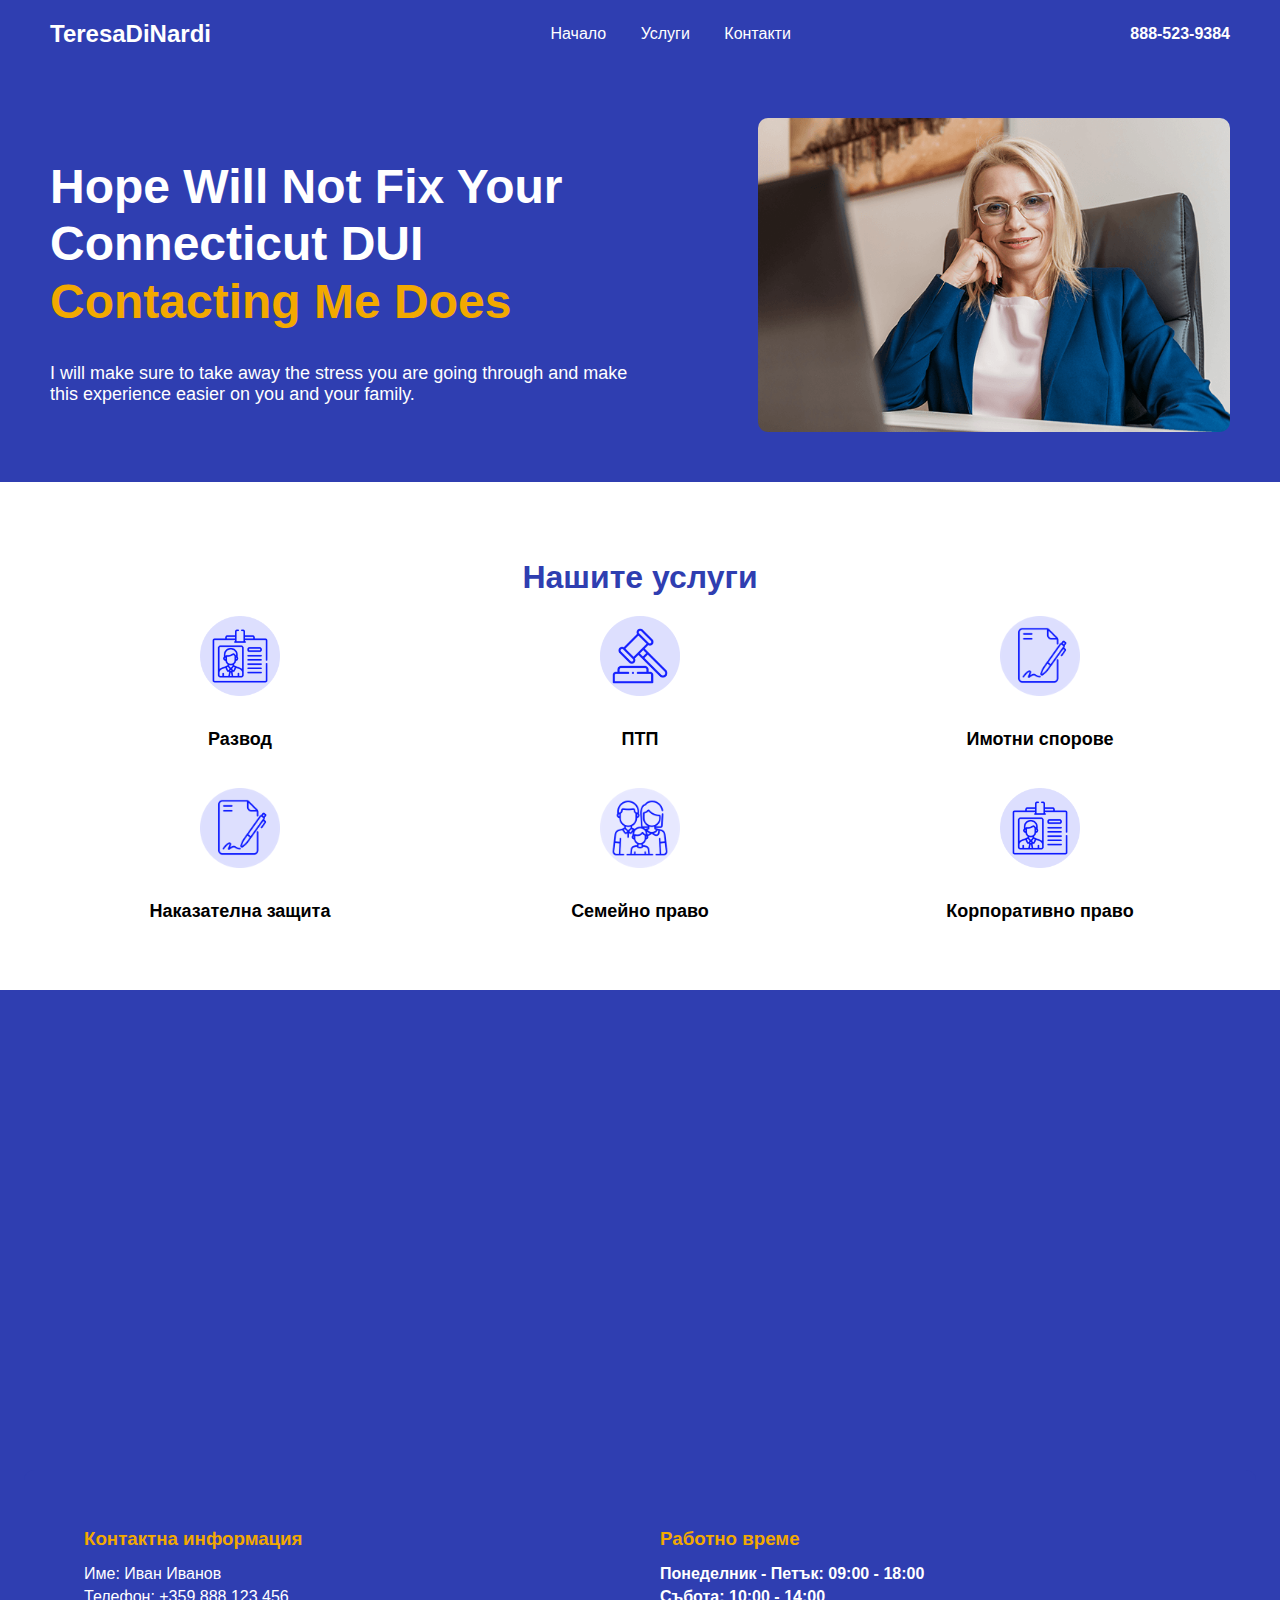
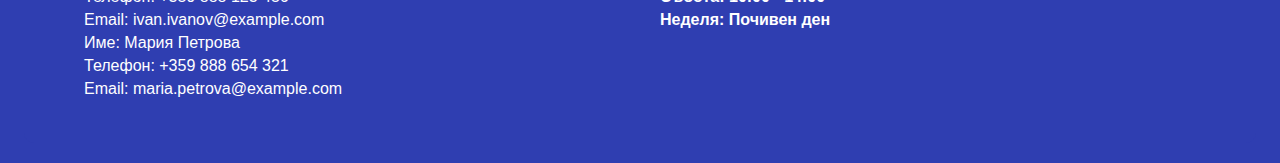
==== site/index.html @ 8c0b2213 "Add files via upload" ====
<!DOCTYPE html>
<html lang="en">
<head>
    <meta charset="UTF-8">
    <meta name="viewport" content="width=device-width, initial-scale=1.0">
    <title>Lawyer Website</title>
    <link rel="stylesheet" href="styles.css">
</head>
<body>
    <header class="header">
        <div class="logo">TeresaDiNardi</div>
        <nav>
            <a href="#nachalo">Начало</a>
            <a href="#uslugi">Услуги</a>
            <a href="#contact">Контакти</a>
        </nav>
        <div class="contact">888-523-9384</div>
    </header>

    <section class="hero" id="nachalo">
        <div class="content">
            <h1>Hope Will Not Fix Your <br> Connecticut DUI<br><span>Contacting Me Does</span></h1>
            <p>I will make sure to take away the stress you are going through and make this experience easier on you and your family.</p>
        </div>
        <img src="advokar.png" alt="Lawyer at desk">
    </section>
</section>

<section class="services" id="uslugi">
    <h2>Нашите услуги</h2>
    <div class="services-grid">
        <a href="divorce.html" class="service-item">
            <img src="choveche.png" alt="Развод">
            <p>Развод</p>
        </a>
        <a href="car-accident.html" class="service-item">
            <img src="chuk.png" alt="ПТП">
            <p>ПТП</p>
        </a>
        <a href="property-dispute.html" class="service-item">
            <img src="himikal.png" alt="Имотни спорове">
            <p>Имотни спорове</p>
        </a>
        <a href="criminal-defense.html" class="service-item">
            <img src="himikal.png" alt="Наказателна защита">
            <p>Наказателна защита</p>
        </a>
        <a href="family-law.html" class="service-item">
            <img src="razvod.png" alt="Семейно право">
            <p>Семейно право</p>
        </a>
        <a href="corporate-law.html" class="service-item">
            <img src="choveche.png" alt="Корпоративно право">
            <p>Корпоративно право</p>
        </a>
    </div>
</section>

</head>
<body>

    <!-- Секция с iframe -->
    <div class="iframe-container" >
        <iframe 
            src="https://www.google.com/maps/embed?pb=!1m18!1m12!1m3!1d13418.001685051138!2d-95.523238419865!3d29.717394502243!2m3!1f0!2f0!3f0!3m2!1i1024!2i768!4f13.1!3m3!1m2!1s0x8640c1b91a5e2f3f%3A0x89ec7c632e349!2sThe%20Pope%20Law%20Firm!5e0!3m2!1sen!2sus!4v1691097600958!5m2!1sen!2sus" 
            allowfullscreen="" 
            loading="lazy">
        </iframe>
    </div>

    <!-- Секция с контакти -->
    <div class="contacts" id="contact">
        <div class="left">
            <h3>Контактна информация</h3>
            <p>Име: Иван Иванов</p>
            <p>Телефон: +359 888 123 456</p>
            <p>Email: ivan.ivanov@example.com</p>
            <p>Име: Мария Петрова</p>
            <p>Телефон: +359 888 654 321</p>
            <p>Email: maria.petrova@example.com</p>
        </div>

        <div class="right">
            <h3>Работно време</h3>
            <p>Понеделник - Петък: 09:00 - 18:00</p>
            <p>Събота: 10:00 - 14:00</p>
            <p>Неделя: Почивен ден</p>
        </div>
    </div>

</body>
</body>
</html>
</body>
</html>
---- site/styles.css ----
body {
    margin: 0;
    font-family: Arial, sans-serif;
    color: #fff;
    background-color: #2f3eb1;
}

.header {
    display: flex;
    justify-content: space-between;
    align-items: center;
    padding: 20px 50px;
    background-color: #2f3eb1;
}

.header .logo {
    font-size: 24px;
    font-weight: bold;
}

.header nav a {
    color: #fff;
    text-decoration: none;
    margin: 0 15px;
    font-weight: 500;
}

.header nav a:hover {
    text-decoration: underline;
}

.header .contact {
    font-weight: bold;
}

.hero {
    display: flex;
    align-items: center;
    justify-content: space-between;
    padding: 50px;
}

.hero .content {
    max-width: 50%;
}

.hero h1 {
    font-size: 48px;
    line-height: 1.2;
}

.hero h1 span {
    color: #f2a900;
}

.hero p {
    margin: 20px 0;
    font-size: 18px;
}

.hero img {
    max-width: 40%;
    border-radius: 10px;
}

.services {
    padding: 50px;
    text-align: center;
    background-color: #fff;
    color: #000;
}

.services h2 {
    margin-bottom: 20px;
    font-size: 32px;
    color: #2f3eb1;
}

.services-grid {
    display: grid;
    grid-template-columns: repeat(3, 1fr);
    gap: 20px;
    justify-items: center;
}

.service-item {
    text-align: center;
    text-decoration: none;
    color: #000;
    font-size: 18px;
    font-weight: bold;
}

.service-item img {
    width: 80px;
    height: 80px;
    margin-bottom: 10px;
}

.service-item:hover p {
    color: #2f3eb1;
}


.iframe-container {
    display: flex;
    justify-content: center;
    margin: 40px 0;
}

iframe {
    width: 90%;
    height: 400px;
    border: none;
    border-radius: 10px;
}

.contacts {
    display: flex;
    justify-content: space-around;
    background-color: #2f3eb1;
    color: #fff;
    padding: 40px;
    border-radius: 10px;
    margin: 20px auto;
    max-width: 90%;
}

.contacts .left,
.contacts .right {
    flex: 1;
    margin: 0 20px;
}

.contacts h3 {
    margin-bottom: 15px;
    color: #f2a900;
}

.contacts p {
    margin: 5px 0;
}

.contacts .right p {
    font-weight: bold;
}
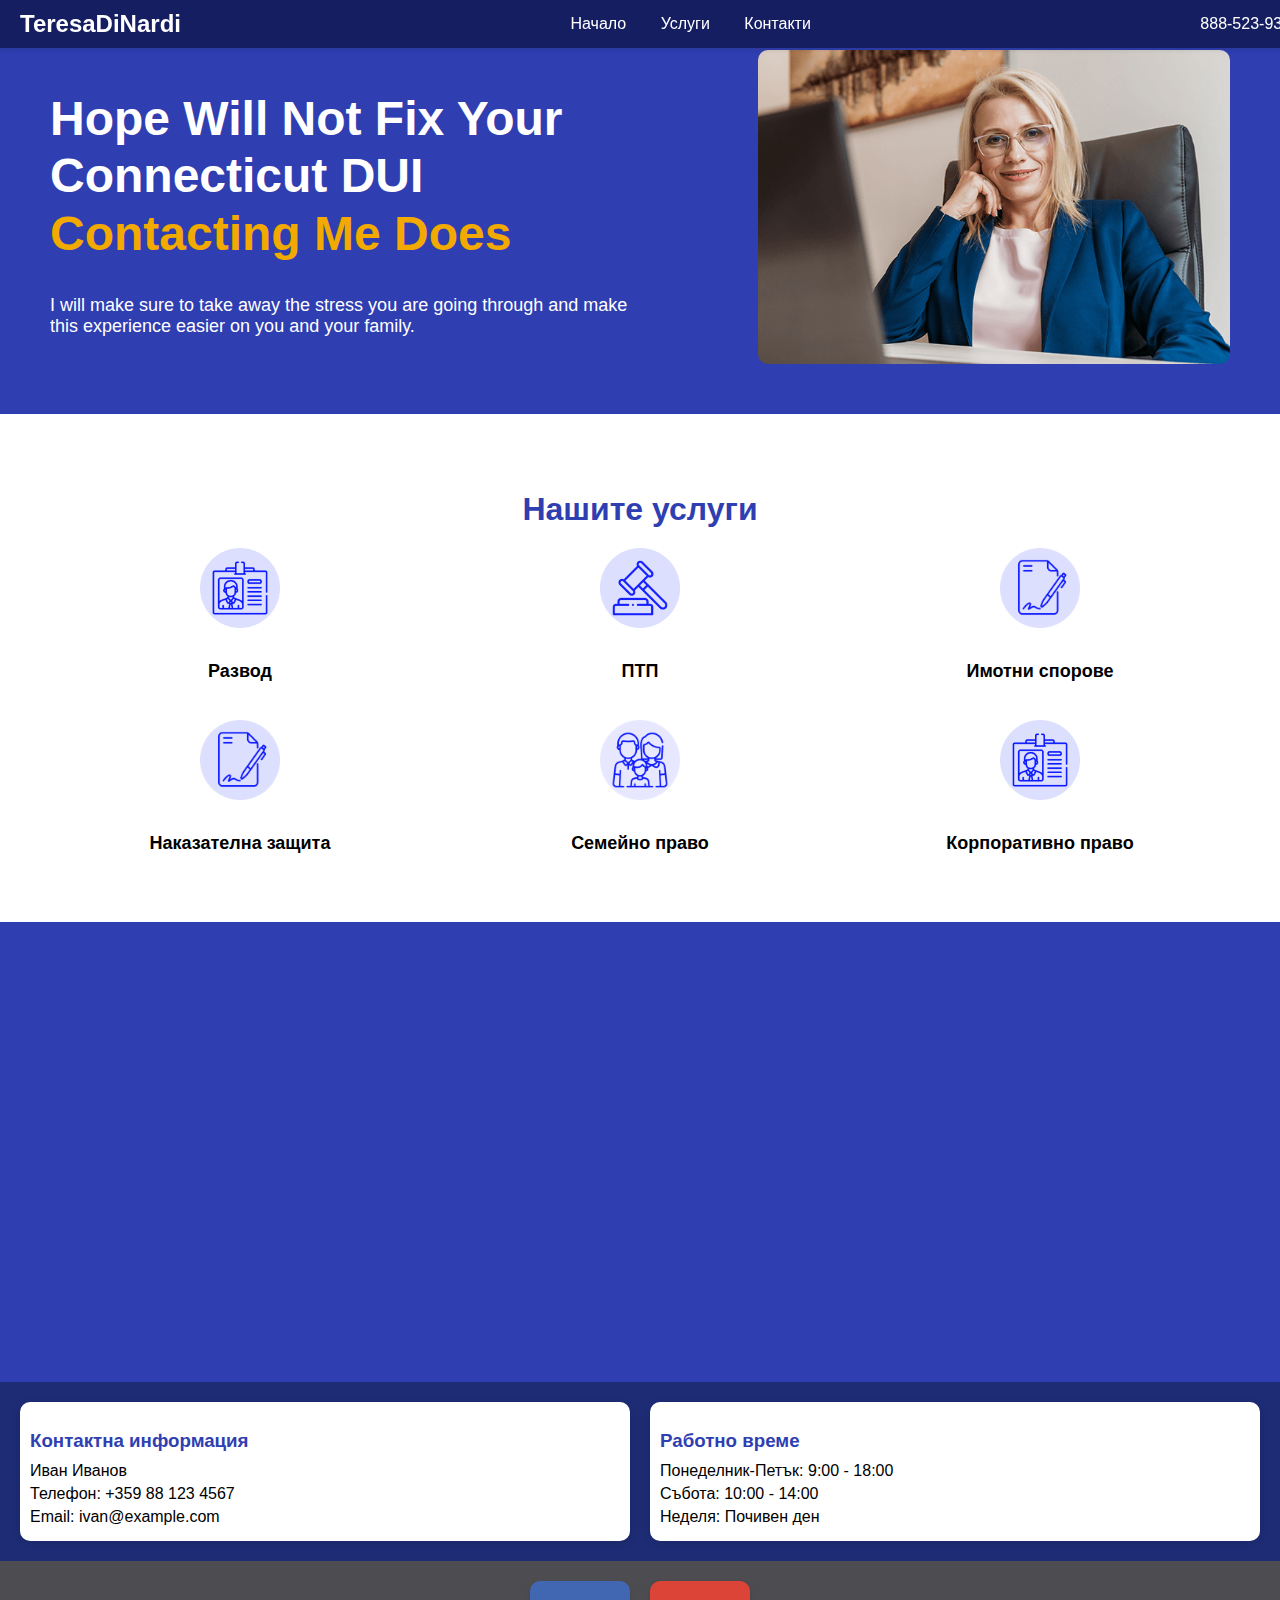
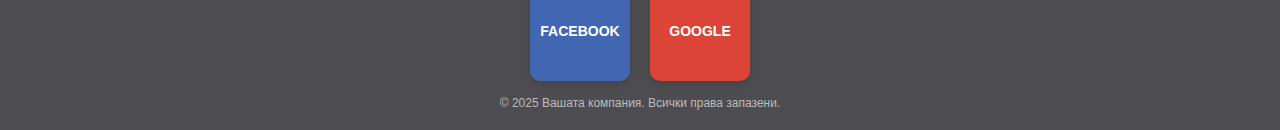
==== commit 29b243cb: "футър" ====
--- a/site/index.html
+++ b/site/index.html
@@ -59,34 +59,38 @@
 </head>
 <body>
 
-    <!-- Секция с iframe -->
-    <div class="iframe-container" >
-        <iframe 
-            src="https://www.google.com/maps/embed?pb=!1m18!1m12!1m3!1d13418.001685051138!2d-95.523238419865!3d29.717394502243!2m3!1f0!2f0!3f0!3m2!1i1024!2i768!4f13.1!3m3!1m2!1s0x8640c1b91a5e2f3f%3A0x89ec7c632e349!2sThe%20Pope%20Law%20Firm!5e0!3m2!1sen!2sus!4v1691097600958!5m2!1sen!2sus" 
-            allowfullscreen="" 
-            loading="lazy">
-        </iframe>
-    </div>
+
 
     <!-- Секция с контакти -->
-    <div class="contacts" id="contact">
-        <div class="left">
+    <div class="iframe-container">
+        <iframe src="https://www.google.com/maps/embed?pb=!1m18..."></iframe>
+    </div>
+    <div class="contact-section">
+        <div class="contact-info">
             <h3>Контактна информация</h3>
-            <p>Име: Иван Иванов</p>
-            <p>Телефон: +359 888 123 456</p>
-            <p>Email: ivan.ivanov@example.com</p>
-            <p>Име: Мария Петрова</p>
-            <p>Телефон: +359 888 654 321</p>
-            <p>Email: maria.petrova@example.com</p>
+            <p>Иван Иванов</p>
+            <p>Телефон: +359 88 123 4567</p>
+            <p>Email: ivan@example.com</p>
         </div>
-
-        <div class="right">
+        <div class="working-hours">
             <h3>Работно време</h3>
-            <p>Понеделник - Петък: 09:00 - 18:00</p>
+            <p>Понеделник-Петък: 9:00 - 18:00</p>
             <p>Събота: 10:00 - 14:00</p>
             <p>Неделя: Почивен ден</p>
         </div>
     </div>
+
+    <footer class="footer">
+        <div class="footer-container">
+            <div class="social-box facebook">
+                <a href="https://facebook.com" target="_blank">Facebook</a>
+            </div>
+            <div class="social-box google">
+                <a href="https://google.com" target="_blank">Google</a>
+            </div>
+        </div>
+        <p class="footer-text">© 2025 Вашата компания. Всички права запазени.</p>
+    </footer>
 
 </body>
 </body>
--- a/site/styles.css
+++ b/site/styles.css
@@ -5,32 +5,52 @@
     background-color: #2f3eb1;
 }
 
+/* Основни стилове за body */
+body {
+    margin: 0; /* Премахва отстоянията около страницата */
+    font-family: Arial, sans-serif; /* Определя основния шрифт */
+    color: #000; /* Цвят на текста */
+    background-color: #f4f4f4; /* Основен фон на страницата */
+}
+
+/* Фиксиран header, който остава при скролване */
 .header {
-    display: flex;
-    justify-content: space-between;
-    align-items: center;
-    padding: 20px 50px;
-    background-color: #2f3eb1;
-}
-
+    position: fixed; /* Фиксира header-а най-отгоре на страницата */
+    top: 0; /* Позиционира го в горната част */
+    width: 100%; /* Разтяга го по цялата ширина на екрана */
+    background-color: #141e61; /* Контрастен цвят за header */
+    color: #fff; /* Бял текст за по-добър контраст */
+    padding: 10px 20px; /* Вътрешни отстояния за естетика */
+    display: flex; /* Flexbox за подравняване на съдържанието */
+    justify-content: space-between; /* Разделя елементите в header-а равномерно */
+    align-items: center; /* Вертикално подравняване на елементите */
+    box-shadow: 0 2px 4px rgba(0, 0, 0, 0.1); /* Сянка за по-добра видимост */
+    z-index: 1000; /* Поставя header-а над останалото съдържание */
+}
+
+/* Лого в header-а */
 .header .logo {
-    font-size: 24px;
-    font-weight: bold;
-}
-
+    font-size: 24px; /* Голям размер на текста за логото */
+    font-weight: bold; /* Удебелен текст */
+}
+
+/* Линкове в навигацията на header-а */
 .header nav a {
-    color: #fff;
-    text-decoration: none;
-    margin: 0 15px;
-    font-weight: 500;
-}
-
+    color: #fff; /* Бял цвят за линковете */
+    text-decoration: none; /* Премахва подчертаването */
+    margin: 0 15px; /* Отстояние между линковете */
+    font-size: 16px; /* Размер на текста на линковете */
+    font-weight: 500; /* Средно удебелен текст */
+}
+
+/* Ефект при задържане върху линковете */
 .header nav a:hover {
-    text-decoration: underline;
-}
-
-.header .contact {
-    font-weight: bold;
+    text-decoration: underline; /* Подчертаване при hover */
+}
+
+/* Оставя място за фиксирания header */
+main {
+    margin-top: 70px; /* Пространство под header-а */
 }
 
 .hero {
@@ -143,4 +163,140 @@
 
 .contacts .right p {
     font-weight: bold;
+}
+
+body {
+    margin: 0;
+    font-family: Arial, sans-serif;
+    background-color: #2f3eb1;
+    color: #fff;
+}
+
+.iframe-container {
+    width: 100%;
+    height: 400px;
+    margin-bottom: 20px;
+}
+
+.iframe-container iframe {
+    width: 100%;
+    height: 100%;
+    border: none;
+}
+
+.contact-section {
+    display: flex;
+    justify-content: space-between;
+    gap: 20px;
+    padding: 20px;
+    background-color: #1d2c74;
+}
+
+.contact-section div {
+    flex: 1;
+    padding: 10px;
+    background: #fff;
+    color: #000;
+    border-radius: 10px;
+    box-shadow: 0px 2px 8px rgba(0, 0, 0, 0.1);
+}
+
+.contact-section h3 {
+    margin-bottom: 10px;
+    color: #2f3eb1;
+}
+
+.contact-section p {
+    margin: 5px 0;
+}
+
+/* Респонсивност за таблети */
+@media (max-width: 768px) {
+    .contact-section {
+        flex-direction: column;
+        align-items: center;
+    }
+}
+
+/* Респонсивност за телефони */
+@media (max-width: 480px) {
+    .iframe-container {
+        height: 300px;
+    }
+
+    .contact-section div {
+        width: 100%;
+        margin-bottom: 10px;
+    }
+
+    .contact-section {
+        padding: 10px;
+    }
+}
+
+/* Основен стил за footer */
+.footer {
+    background-color: hsl(240, 2%, 31%);
+    padding: 20px 10px;
+    text-align: center;
+    color: #fff;
+}
+
+.footer-container {
+    display: flex;
+    justify-content: center;
+    gap: 20px;
+    margin-bottom: 15px;
+}
+
+.social-box {
+    width: 100px;
+    height: 100px;
+    display: flex;
+    align-items: center;
+    justify-content: center;
+    border-radius: 10px;
+    font-size: 14px;
+    font-weight: bold;
+    text-transform: uppercase;
+    box-shadow: 0 4px 6px rgba(0, 0, 0, 0.1);
+    transition: transform 0.3s, background-color 0.3s;
+}
+
+.social-box a {
+    text-decoration: none;
+    color: #fff;
+}
+
+.social-box.facebook {
+    background-color: #4267B2;
+}
+
+.social-box.google {
+    background-color: #DB4437;
+}
+
+.social-box:hover {
+    transform: scale(1.1);
+    background-color: #f2a900;
+}
+
+.footer-text {
+    margin: 0;
+    font-size: 12px;
+    color: #bbb;
+}
+
+/* Респонсивност за малки устройства */
+@media (max-width: 480px) {
+    .social-box {
+        width: 80px;
+        height: 80px;
+        font-size: 12px;
+    }
+
+    .footer-container {
+        flex-direction: column;
+        gap: 10px;
+    }
 }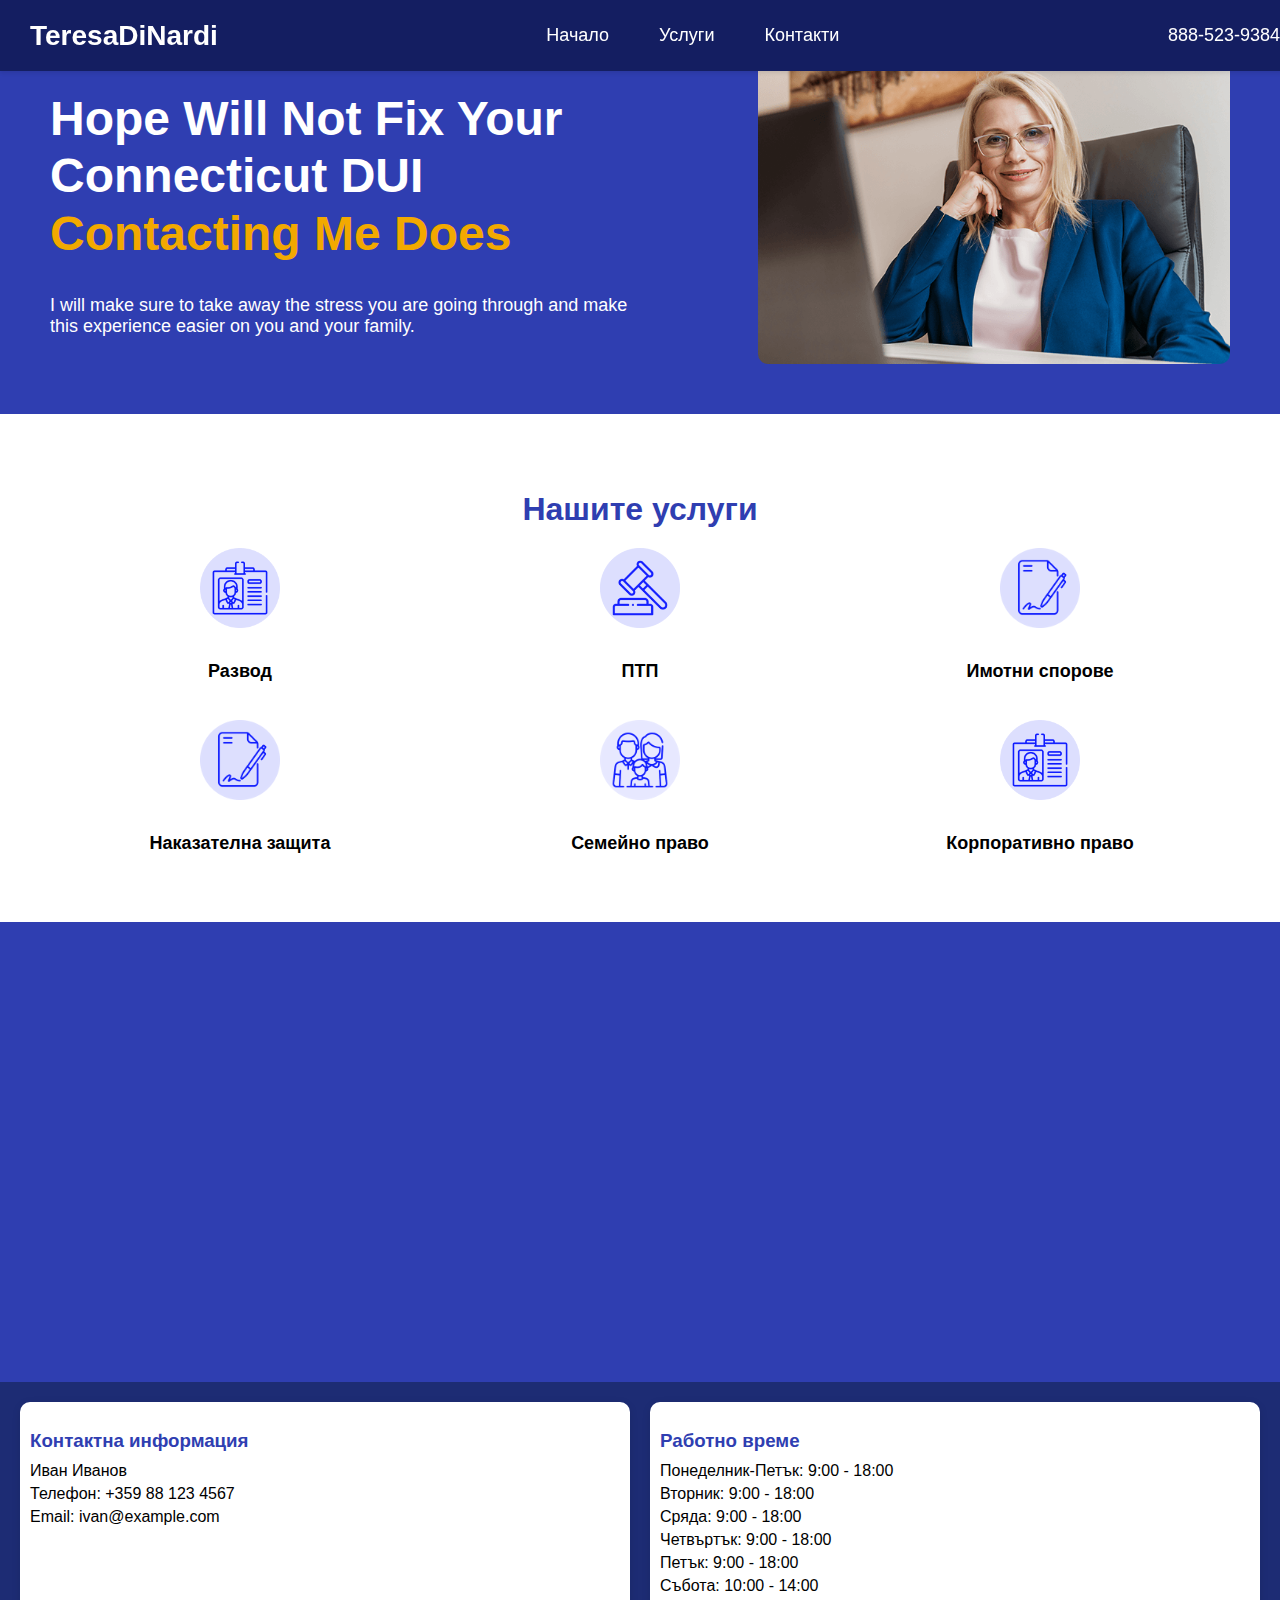
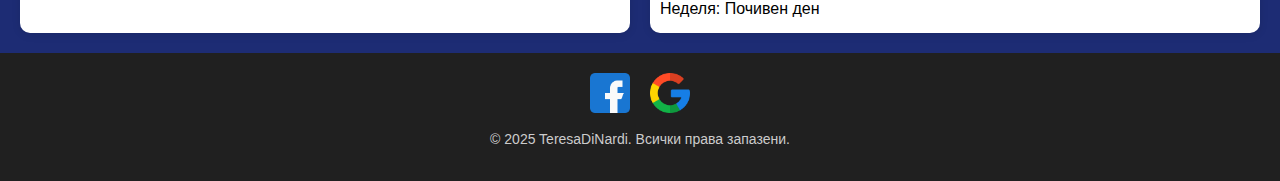
==== commit c731d5d8: "footer" ====
--- a/site/index.html
+++ b/site/index.html
@@ -62,7 +62,7 @@
 
 
     <!-- Секция с контакти -->
-    <div class="iframe-container">
+    <div class="iframe-container" id="contact">
         <iframe src="https://www.google.com/maps/embed?pb=!1m18..."></iframe>
     </div>
     <div class="contact-section">
@@ -75,6 +75,10 @@
         <div class="working-hours">
             <h3>Работно време</h3>
             <p>Понеделник-Петък: 9:00 - 18:00</p>
+            <p>Вторник: 9:00 - 18:00</p>
+            <p>Сряда: 9:00 - 18:00</p>
+            <p>Четвъртък: 9:00 - 18:00</p>
+            <p>Петък: 9:00 - 18:00</p>
             <p>Събота: 10:00 - 14:00</p>
             <p>Неделя: Почивен ден</p>
         </div>
@@ -82,14 +86,14 @@
 
     <footer class="footer">
         <div class="footer-container">
-            <div class="social-box facebook">
-                <a href="https://facebook.com" target="_blank">Facebook</a>
-            </div>
-            <div class="social-box google">
-                <a href="https://google.com" target="_blank">Google</a>
-            </div>
+            <a href="https://facebook.com" target="_blank" class="social-link">
+                <img src="facebook.png" alt="Facebook" class="social-icon">
+            </a>
+            <a href="https://google.com" target="_blank" class="social-link">
+                <img src="google.png" alt="Google" class="social-icon">
+            </a>
         </div>
-        <p class="footer-text">© 2025 Вашата компания. Всички права запазени.</p>
+        <p class="footer-text">© 2025 TeresaDiNardi. Всички права запазени.</p>
     </footer>
 
 </body>
--- a/site/styles.css
+++ b/site/styles.css
@@ -20,9 +20,8 @@
     width: 100%; /* Разтяга го по цялата ширина на екрана */
     background-color: #141e61; /* Контрастен цвят за header */
     color: #fff; /* Бял текст за по-добър контраст */
-    padding: 10px 20px; /* Вътрешни отстояния за естетика */
+    padding: 15px 30px; /* Увеличени вътрешни отстояния за повече височина */
     display: flex; /* Flexbox за подравняване на съдържанието */
-    justify-content: space-between; /* Разделя елементите в header-а равномерно */
     align-items: center; /* Вертикално подравняване на елементите */
     box-shadow: 0 2px 4px rgba(0, 0, 0, 0.1); /* Сянка за по-добра видимост */
     z-index: 1000; /* Поставя header-а над останалото съдържание */
@@ -30,22 +29,59 @@
 
 /* Лого в header-а */
 .header .logo {
-    font-size: 24px; /* Голям размер на текста за логото */
+    font-size: 28px; /* Голям размер на текста за логото */
     font-weight: bold; /* Удебелен текст */
+    margin-right: auto; /* Логото се позиционира най-вляво */
 }
 
 /* Линкове в навигацията на header-а */
+.header nav {
+    display: flex; /* Flexbox за подравняване на бутоните */
+    gap: 20px; /* Разстояние между бутоните */
+}
+
 .header nav a {
     color: #fff; /* Бял цвят за линковете */
     text-decoration: none; /* Премахва подчертаването */
-    margin: 0 15px; /* Отстояние между линковете */
-    font-size: 16px; /* Размер на текста на линковете */
+    padding: 10px 15px; /* Допълнителни вътрешни отстояния за по-добра зона за клик */
+    border-radius: 5px; /* Закръглени ъгли при оцветяване */
+    font-size: 18px; /* Размер на текста на линковете */
     font-weight: 500; /* Средно удебелен текст */
 }
 
 /* Ефект при задържане върху линковете */
 .header nav a:hover {
-    text-decoration: underline; /* Подчертаване при hover */
+    background-color: #f1c40f; /* Контрастен жълт фон */
+    color: #141e61; /* Син текст */
+    text-decoration: none; /* Без подчертаване */
+}
+
+/* Добавяне на активен линк */
+.header nav a.active {
+    background-color: #f1c40f; /* Контрастен жълт фон */
+    color: #141e61; /* Син текст */
+}
+
+/* Телефонният номер */
+.header .contact {
+    font-size: 18px; /* Размер на текста на телефона */
+    font-weight: 500; /* Средно удебелен текст */
+    margin-left: auto; /* Избутва телефона вдясно от бутоните */
+    margin-right: 30px; /* Центрира го между края на header-а и бутоните */
+    text-align: center; /* Центрира текста на телефонния номер */
+}
+
+/* Респонсив дизайн */
+@media (max-width: 768px) {
+    .header nav a {
+        margin: 0 10px;
+        font-size: 16px;
+    }
+
+    .header .contact {
+        font-size: 16px;
+        margin-right: 15px; /* Намалено отстояние за малки екрани */
+    }
 }
 
 /* Оставя място за фиксирания header */
@@ -210,93 +246,67 @@
     margin: 5px 0;
 }
 
-/* Респонсивност за таблети */
-@media (max-width: 768px) {
-    .contact-section {
-        flex-direction: column;
-        align-items: center;
-    }
-}
-
-/* Респонсивност за телефони */
+/* Основен стил за футъра */
+.footer {
+    background-color: #202020; /* Тъмен фон */
+    color: #fff; /* Бял текст */
+    text-align: center; /* Центриран текст */
+    padding: 20px 10px; /* Вътрешни отстояния */
+    position: relative;
+}
+
+/* Контейнер за социалните икони */
+.footer-container {
+    display: flex; /* Подравняване в ред */
+    justify-content: center; /* Центриране на съдържанието */
+    gap: 20px; /* Разстояние между иконите */
+    margin-bottom: 10px; /* Разстояние от текста */
+}
+
+/* Линкове към социални мрежи */
+.social-link {
+    display: inline-block; /* Поддръжка на inline подравняване */
+}
+
+/* Стил за изображенията */
+.social-icon {
+    width: 40px; /* Ширина на иконите */
+    height: 40px; /* Височина на иконите */
+    transition: transform 0.3s ease; /* Ефект при задържане */
+}
+
+/* Ефект при задържане върху иконите */
+.social-icon:hover {
+    transform: scale(1.1); /* Леко увеличаване на размера */
+}
+
+/* Текст в долната част на футъра */
+.footer-text {
+    font-size: 14px;
+    color: #ccc;
+}
+
+/* Респонсив дизайн за телефони */
 @media (max-width: 480px) {
-    .iframe-container {
-        height: 300px;
-    }
-
-    .contact-section div {
-        width: 100%;
-        margin-bottom: 10px;
-    }
-
-    .contact-section {
-        padding: 10px;
-    }
-}
-
-/* Основен стил за footer */
-.footer {
-    background-color: hsl(240, 2%, 31%);
-    padding: 20px 10px;
-    text-align: center;
-    color: #fff;
-}
-
-.footer-container {
-    display: flex;
-    justify-content: center;
-    gap: 20px;
-    margin-bottom: 15px;
-}
-
-.social-box {
-    width: 100px;
-    height: 100px;
-    display: flex;
-    align-items: center;
-    justify-content: center;
-    border-radius: 10px;
-    font-size: 14px;
-    font-weight: bold;
-    text-transform: uppercase;
-    box-shadow: 0 4px 6px rgba(0, 0, 0, 0.1);
-    transition: transform 0.3s, background-color 0.3s;
-}
-
-.social-box a {
-    text-decoration: none;
-    color: #fff;
-}
-
-.social-box.facebook {
-    background-color: #4267B2;
-}
-
-.social-box.google {
-    background-color: #DB4437;
-}
-
-.social-box:hover {
-    transform: scale(1.1);
-    background-color: #f2a900;
-}
-
-.footer-text {
-    margin: 0;
-    font-size: 12px;
-    color: #bbb;
-}
-
-/* Респонсивност за малки устройства */
-@media (max-width: 480px) {
+    .header {
+        flex-direction: column; /* Подреждане на елементите един под друг */
+        padding: 10px; /* Намалено вътрешно отстояние */
+    }
+
+    .header nav {
+        margin-top: 10px; /* Отстояние между логото и навигацията */
+    }
+
     .social-box {
-        width: 80px;
-        height: 80px;
-        font-size: 12px;
+        width: 60px; /* Още по-малки боксове */
+        height: 60px; /* По-малка височина */
+        font-size: 10px; /* По-малък текст */
     }
 
     .footer-container {
-        flex-direction: column;
-        gap: 10px;
-    }
-}+        gap: 5px; /* Минимално разстояние */
+    }
+}
+
+
+
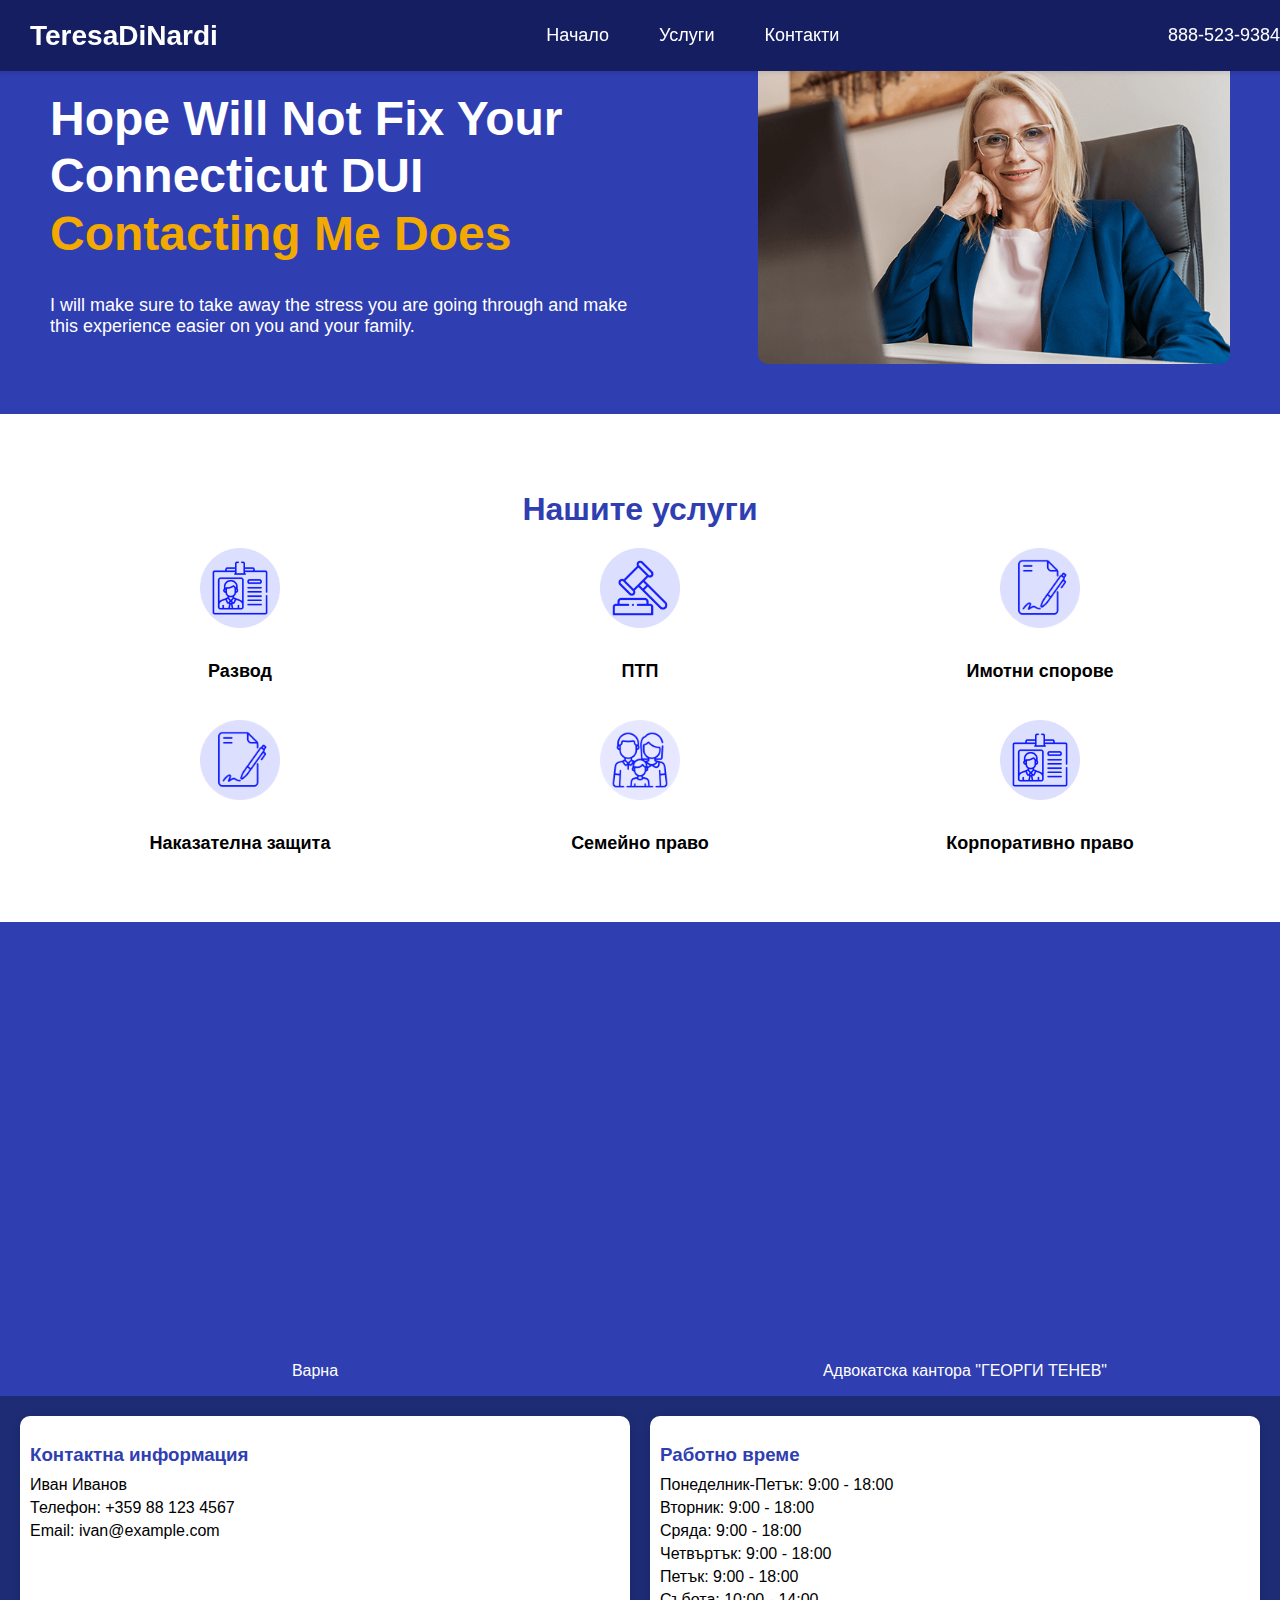
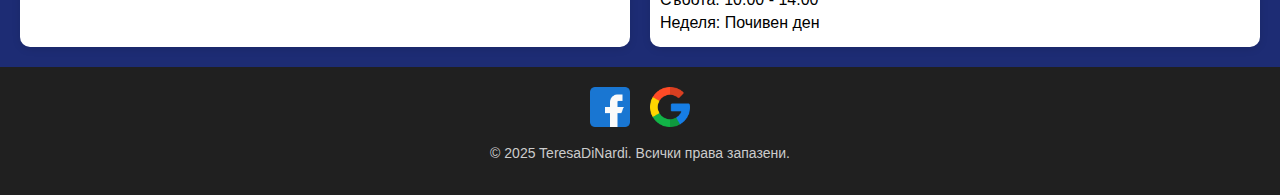
==== commit 41005292: "maps" ====
--- a/site/index.html
+++ b/site/index.html
@@ -62,9 +62,35 @@
 
 
     <!-- Секция с контакти -->
-    <div class="iframe-container" id="contact">
-        <iframe src="https://www.google.com/maps/embed?pb=!1m18..."></iframe>
+ <div style="display: flex; flex-wrap: wrap; justify-content: space-around; align-items: center; gap: 20px; margin-top: 20px;">
+    <!-- Първа локация -->
+    <div style="flex: 1; text-align: center; min-width: 300px;">
+        <iframe 
+            src="https://www.google.com/maps/embed?pb=!1m14!1m8!1m3!1d864.5238959137334!2d27.905216258280916!3d43.21158296016631!3m2!1i1024!2i768!4f13.1!3m3!1m2!1s0x40a4547701d27da5%3A0xcb0d25b1a4f2a110!2z0KXRgNC40YHRgtC-INCR0L7RgtC10LLQntC00LXRgdC-0YEsINGD0LsuIOKAntCQ0L3Qs9C10Lsg0JrRitC90YfQtdCy4oCcIDEzLCA5MDAwINCS0LDRgNC90LA!5e0!3m2!1sbg!2sbg!4v1737551554615!5m2!1sbg!2sbg" 
+            width="100%" 
+            height="400" 
+            style="border: 0;" 
+            allowfullscreen="" 
+            loading="lazy">
+        </iframe>
+        <p>Варна</p>
     </div>
+
+    <!-- Втора локация -->
+    <div style="flex: 1; text-align: center; min-width: 300px;">
+        <iframe 
+            src="https://www.google.com/maps/embed?pb=!1m18!1m12!1m3!1d2890.673392925511!2d27.82694557655142!3d43.57168825769844!2m3!1f0!2f0!3f0!3m2!1i1024!2i768!4f13.1!3m3!1m2!1s0x40a517ad55e753a1%3A0x5fe438f5b965c262!2z0JDQtNCy0L7QutCw0YLRgdC60LAg0LrQsNC90YLQvtGA0LAg0JPQldCe0KDQk9CYINCi0JXQndCV0JI!5e0!3m2!1sbg!2sbg!4v1737551431442!5m2!1sbg!2sbg" 
+            width="100%" 
+            height="400" 
+            style="border: 0;" 
+            allowfullscreen="" 
+            loading="lazy">
+        </iframe>
+        <p>Адвокатска кантора "ГЕОРГИ ТЕНЕВ"</p>
+    </div>
+</div>
+
+
     <div class="contact-section">
         <div class="contact-info">
             <h3>Контактна информация</h3>
--- a/site/styles.css
+++ b/site/styles.css
@@ -158,6 +158,11 @@
 }
 
 
+.map-container {
+      display: flex; /* Подравнява децата в редица */
+      gap: 10px; /* Разстояние между картите */
+}
+
 .iframe-container {
     display: flex;
     justify-content: center;
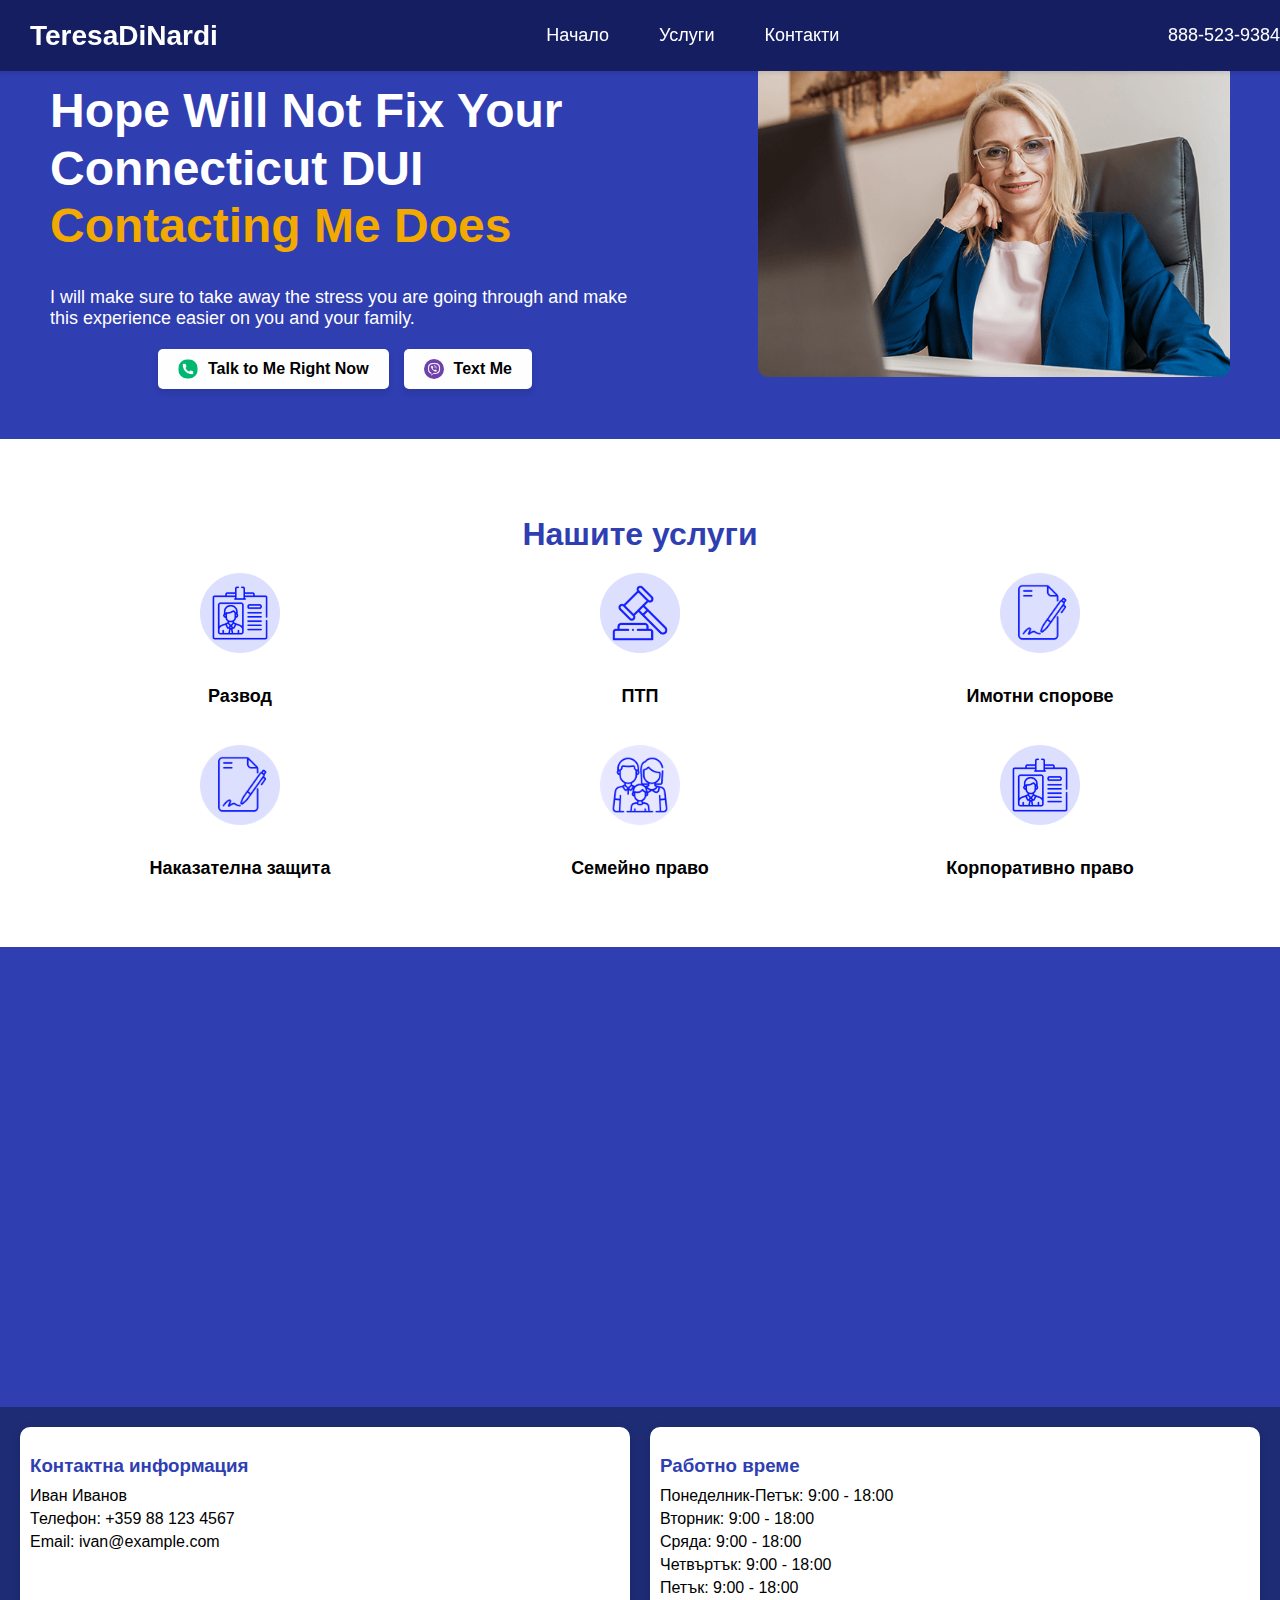
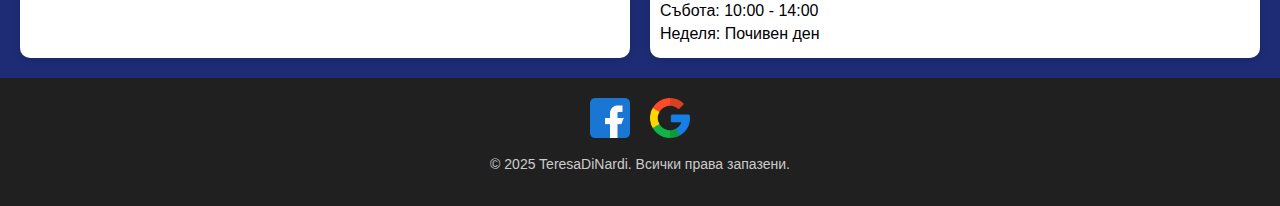
==== commit e4c61457: "butoncheta" ====
--- a/site/index.html
+++ b/site/index.html
@@ -16,15 +16,22 @@
         </nav>
         <div class="contact">888-523-9384</div>
     </header>
-
+    
     <section class="hero" id="nachalo">
         <div class="content">
             <h1>Hope Will Not Fix Your <br> Connecticut DUI<br><span>Contacting Me Does</span></h1>
             <p>I will make sure to take away the stress you are going through and make this experience easier on you and your family.</p>
+            <div class="action-buttons">
+                <a href="tel:+359881234567" class="button call-button">
+                    <img src="phone-icon.png" alt="Телефон"> Talk to Me Right Now
+                </a>
+                <a href="viber://chat?number=%2B359881234567" class="button text-button">
+                    <img src="viber-icon.png" alt="Вайбър"> Text Me
+                </a>
+            </div>
         </div>
         <img src="advokar.png" alt="Lawyer at desk">
     </section>
-</section>
 
 <section class="services" id="uslugi">
     <h2>Нашите услуги</h2>
@@ -62,35 +69,9 @@
 
 
     <!-- Секция с контакти -->
- <div style="display: flex; flex-wrap: wrap; justify-content: space-around; align-items: center; gap: 20px; margin-top: 20px;">
-    <!-- Първа локация -->
-    <div style="flex: 1; text-align: center; min-width: 300px;">
-        <iframe 
-            src="https://www.google.com/maps/embed?pb=!1m14!1m8!1m3!1d864.5238959137334!2d27.905216258280916!3d43.21158296016631!3m2!1i1024!2i768!4f13.1!3m3!1m2!1s0x40a4547701d27da5%3A0xcb0d25b1a4f2a110!2z0KXRgNC40YHRgtC-INCR0L7RgtC10LLQntC00LXRgdC-0YEsINGD0LsuIOKAntCQ0L3Qs9C10Lsg0JrRitC90YfQtdCy4oCcIDEzLCA5MDAwINCS0LDRgNC90LA!5e0!3m2!1sbg!2sbg!4v1737551554615!5m2!1sbg!2sbg" 
-            width="100%" 
-            height="400" 
-            style="border: 0;" 
-            allowfullscreen="" 
-            loading="lazy">
-        </iframe>
-        <p>Варна</p>
+    <div class="iframe-container" id="contact">
+        <iframe src="https://www.google.com/maps/embed?pb=!1m18..."></iframe>
     </div>
-
-    <!-- Втора локация -->
-    <div style="flex: 1; text-align: center; min-width: 300px;">
-        <iframe 
-            src="https://www.google.com/maps/embed?pb=!1m18!1m12!1m3!1d2890.673392925511!2d27.82694557655142!3d43.57168825769844!2m3!1f0!2f0!3f0!3m2!1i1024!2i768!4f13.1!3m3!1m2!1s0x40a517ad55e753a1%3A0x5fe438f5b965c262!2z0JDQtNCy0L7QutCw0YLRgdC60LAg0LrQsNC90YLQvtGA0LAg0JPQldCe0KDQk9CYINCi0JXQndCV0JI!5e0!3m2!1sbg!2sbg!4v1737551431442!5m2!1sbg!2sbg" 
-            width="100%" 
-            height="400" 
-            style="border: 0;" 
-            allowfullscreen="" 
-            loading="lazy">
-        </iframe>
-        <p>Адвокатска кантора "ГЕОРГИ ТЕНЕВ"</p>
-    </div>
-</div>
-
-
     <div class="contact-section">
         <div class="contact-info">
             <h3>Контактна информация</h3>
--- a/site/styles.css
+++ b/site/styles.css
@@ -158,11 +158,6 @@
 }
 
 
-.map-container {
-      display: flex; /* Подравнява децата в редица */
-      gap: 10px; /* Разстояние между картите */
-}
-
 .iframe-container {
     display: flex;
     justify-content: center;
@@ -313,5 +308,51 @@
     }
 }
 
-
-
+/* Стил за бутоните */
+.action-buttons {
+    display: flex;
+    justify-content: center;
+    gap: 15px;
+    margin-top: 20px;
+}
+
+.button {
+    display: flex;
+    align-items: center;
+    gap: 10px;
+    padding: 10px 20px;
+    background-color: #0016d3;
+    color: #000000;
+    font-size: 1rem;
+    font-weight: bold;
+    text-decoration: none;
+    border-radius: 5px;
+    transition: background-color 0.3s, transform 0.3s;
+    box-shadow: 0 4px 6px rgba(0, 0, 0, 0.1);
+}
+
+.button img {
+    width: 20px;
+    height: 20px;
+}
+
+.button:hover {
+    background-color: #0000b3;
+    transform: scale(1.05);
+}
+
+.call-button {
+    background-color: #fefefe;
+}
+
+.call-button:hover {
+    background-color: #626262;
+}
+
+.text-button {
+    background-color: #fefefe;
+}
+
+.text-button:hover {
+    background-color: #626262;
+}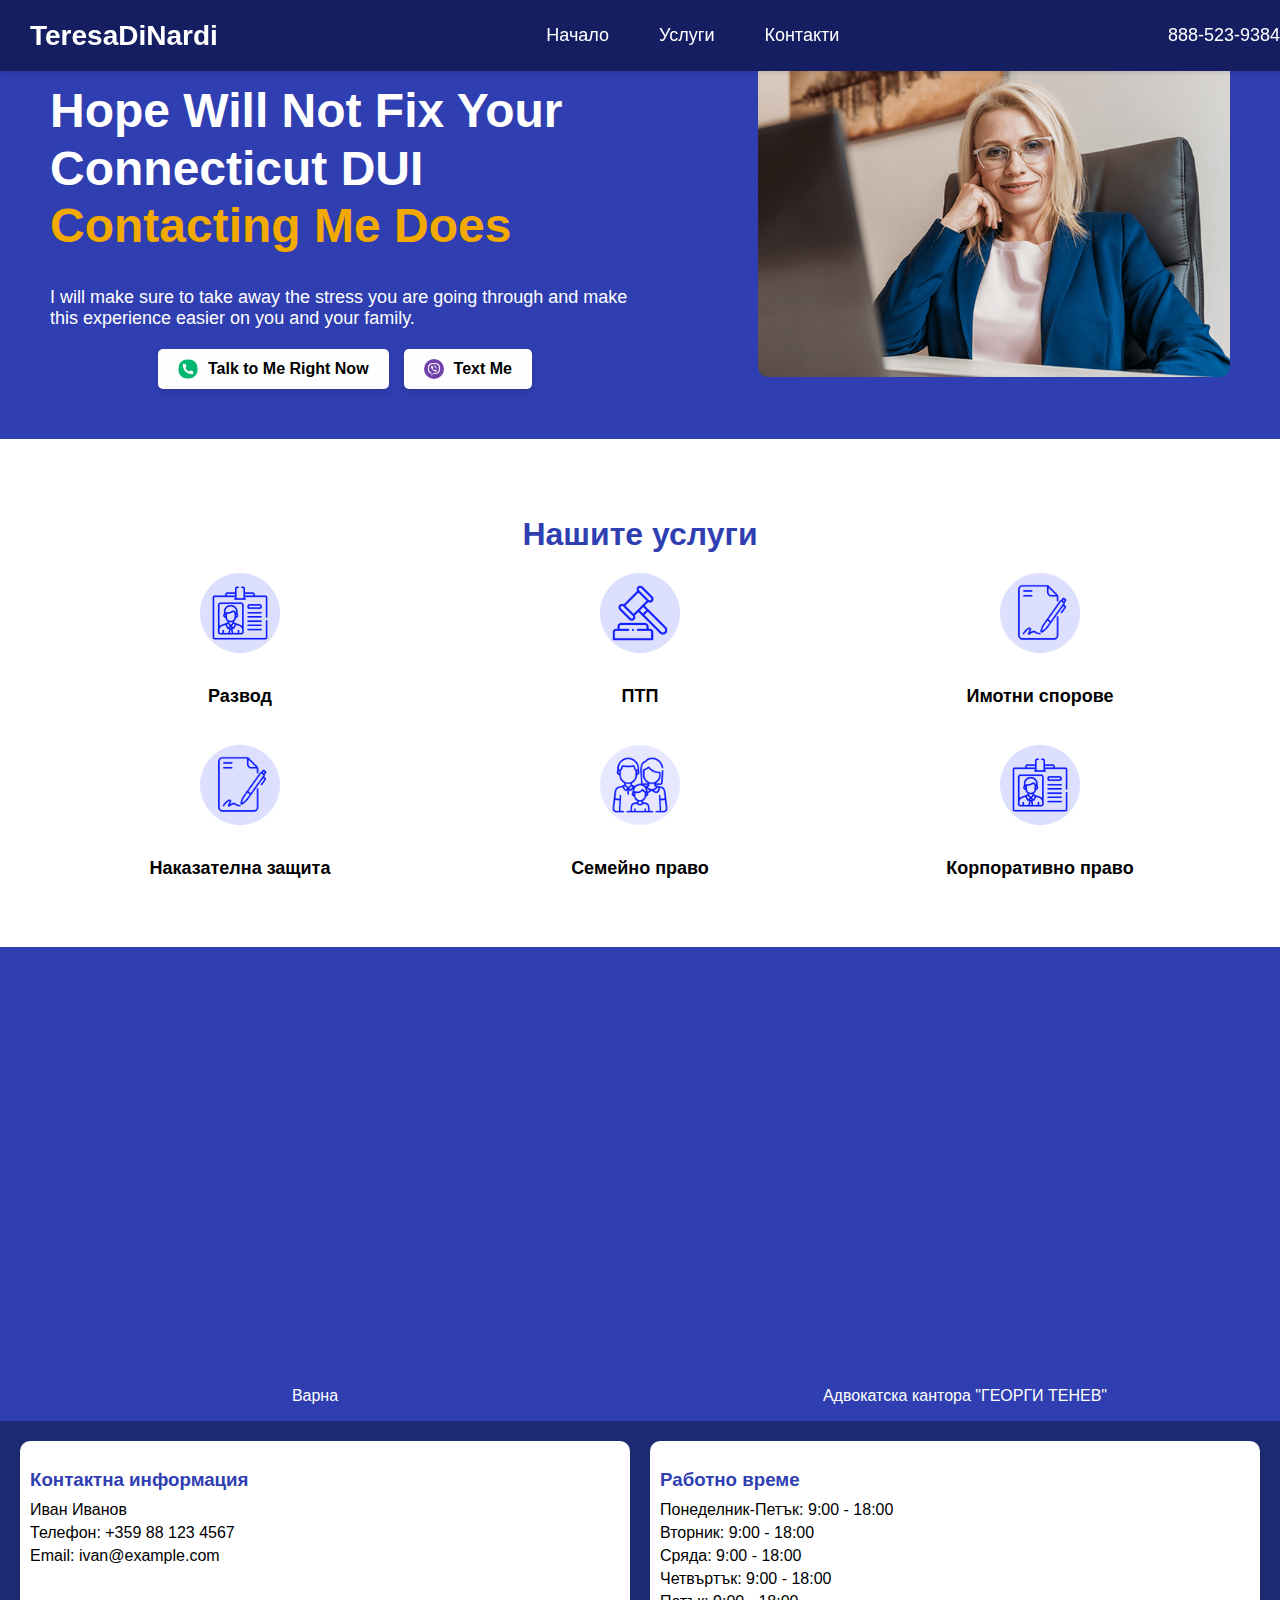
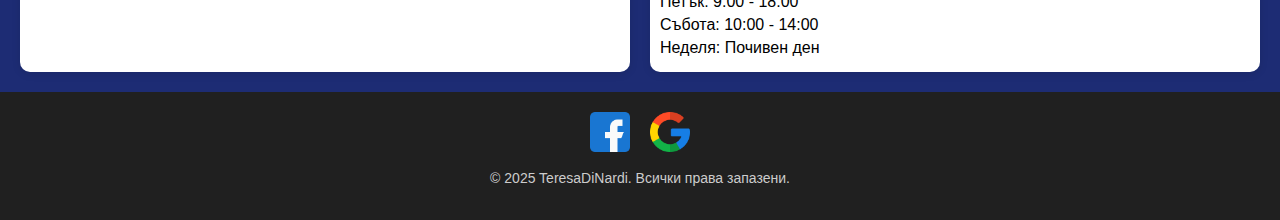
==== commit d065ad8a: "Merge branch 'main' of https://github.com/rikomeister/lawsite" ====
--- a/site/index.html
+++ b/site/index.html
@@ -69,9 +69,35 @@
 
 
     <!-- Секция с контакти -->
-    <div class="iframe-container" id="contact">
-        <iframe src="https://www.google.com/maps/embed?pb=!1m18..."></iframe>
+ <div style="display: flex; flex-wrap: wrap; justify-content: space-around; align-items: center; gap: 20px; margin-top: 20px;">
+    <!-- Първа локация -->
+    <div style="flex: 1; text-align: center; min-width: 300px;">
+        <iframe 
+            src="https://www.google.com/maps/embed?pb=!1m14!1m8!1m3!1d864.5238959137334!2d27.905216258280916!3d43.21158296016631!3m2!1i1024!2i768!4f13.1!3m3!1m2!1s0x40a4547701d27da5%3A0xcb0d25b1a4f2a110!2z0KXRgNC40YHRgtC-INCR0L7RgtC10LLQntC00LXRgdC-0YEsINGD0LsuIOKAntCQ0L3Qs9C10Lsg0JrRitC90YfQtdCy4oCcIDEzLCA5MDAwINCS0LDRgNC90LA!5e0!3m2!1sbg!2sbg!4v1737551554615!5m2!1sbg!2sbg" 
+            width="100%" 
+            height="400" 
+            style="border: 0;" 
+            allowfullscreen="" 
+            loading="lazy">
+        </iframe>
+        <p>Варна</p>
     </div>
+
+    <!-- Втора локация -->
+    <div style="flex: 1; text-align: center; min-width: 300px;">
+        <iframe 
+            src="https://www.google.com/maps/embed?pb=!1m18!1m12!1m3!1d2890.673392925511!2d27.82694557655142!3d43.57168825769844!2m3!1f0!2f0!3f0!3m2!1i1024!2i768!4f13.1!3m3!1m2!1s0x40a517ad55e753a1%3A0x5fe438f5b965c262!2z0JDQtNCy0L7QutCw0YLRgdC60LAg0LrQsNC90YLQvtGA0LAg0JPQldCe0KDQk9CYINCi0JXQndCV0JI!5e0!3m2!1sbg!2sbg!4v1737551431442!5m2!1sbg!2sbg" 
+            width="100%" 
+            height="400" 
+            style="border: 0;" 
+            allowfullscreen="" 
+            loading="lazy">
+        </iframe>
+        <p>Адвокатска кантора "ГЕОРГИ ТЕНЕВ"</p>
+    </div>
+</div>
+
+
     <div class="contact-section">
         <div class="contact-info">
             <h3>Контактна информация</h3>
--- a/site/styles.css
+++ b/site/styles.css
@@ -158,6 +158,11 @@
 }
 
 
+.map-container {
+      display: flex; /* Подравнява децата в редица */
+      gap: 10px; /* Разстояние между картите */
+}
+
 .iframe-container {
     display: flex;
     justify-content: center;
